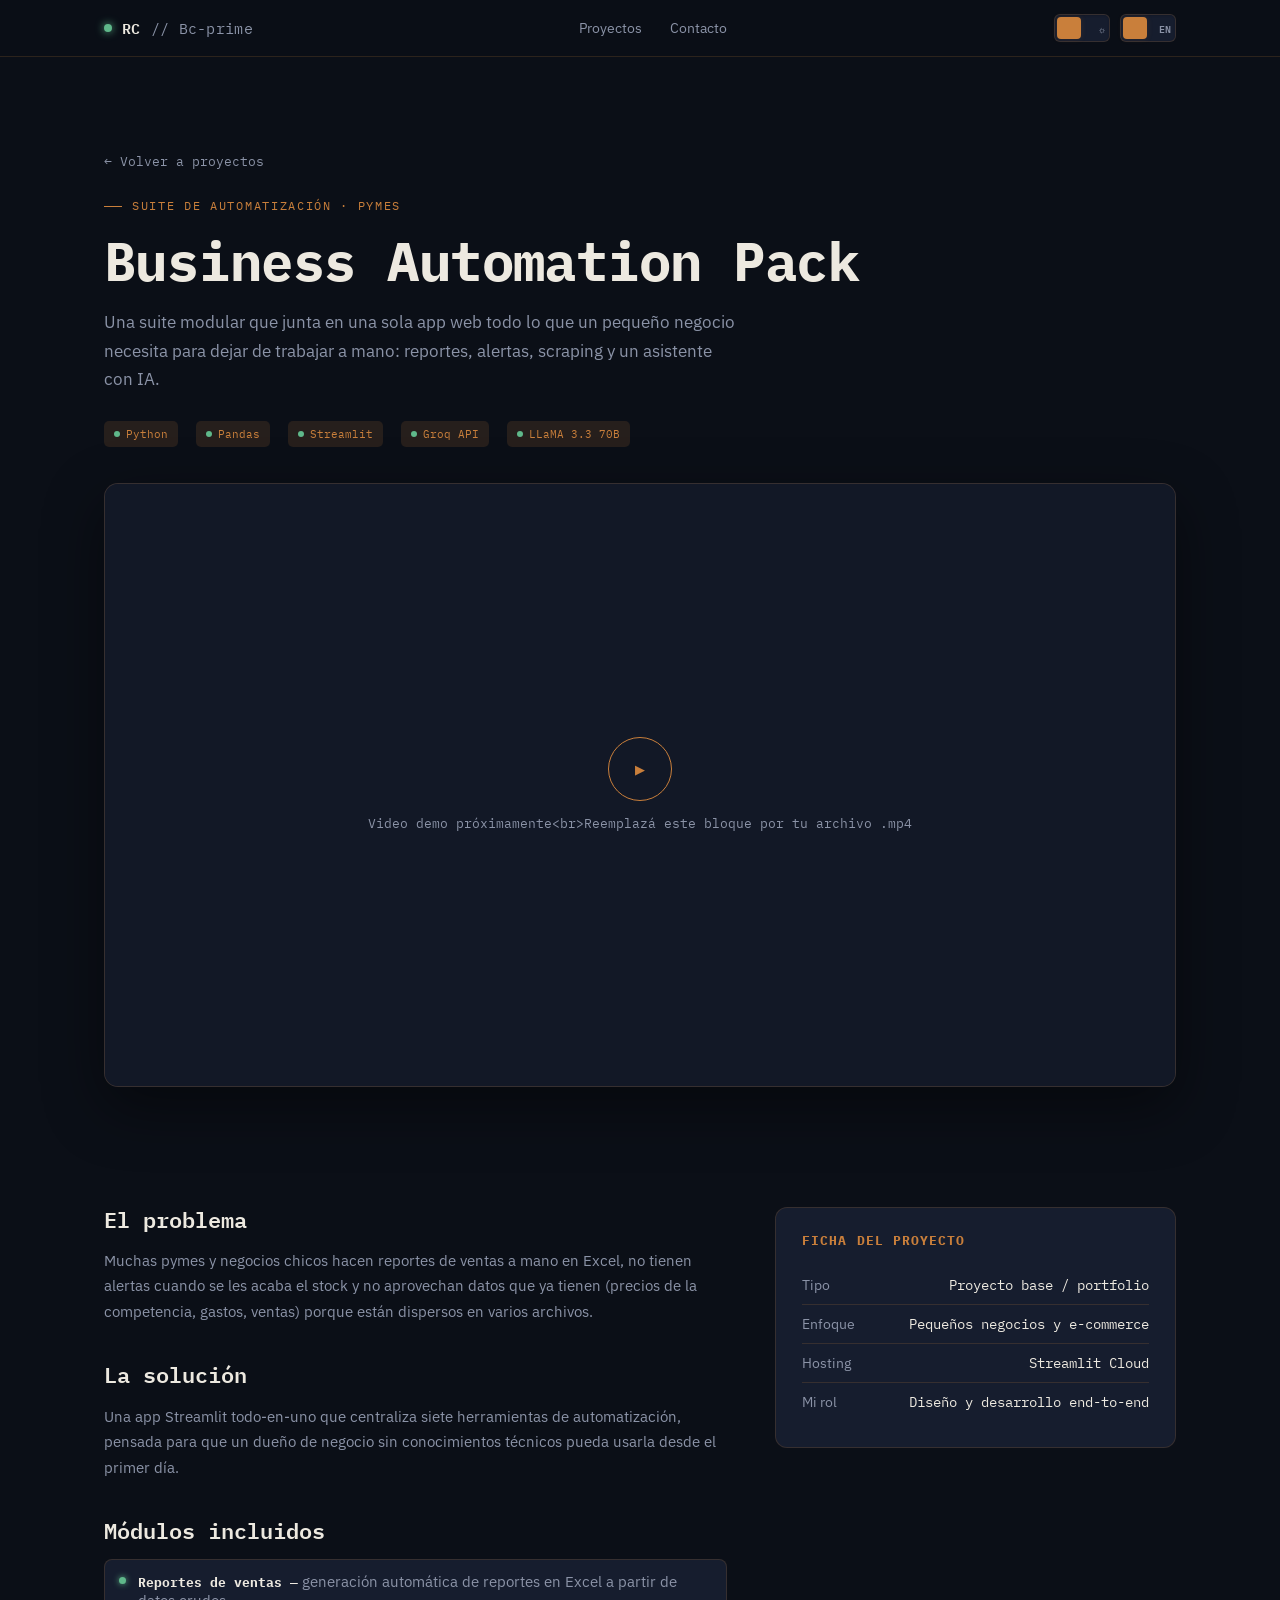
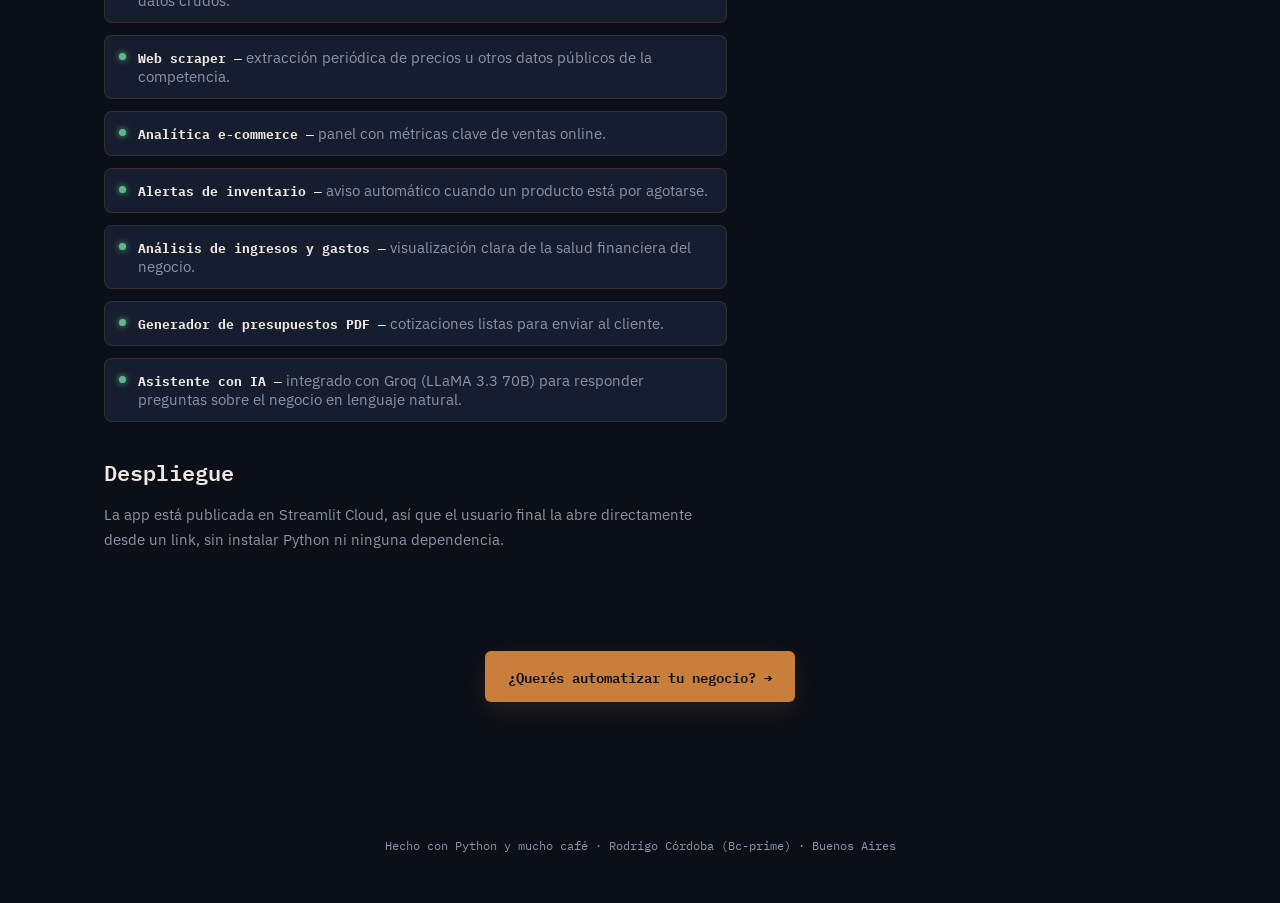
==== projects/business-automation-pack.html @ 6d0f2bd9 "First Commit" ====
<!DOCTYPE html>
<html lang="es" data-theme="dark">
<head>
<meta charset="UTF-8">
<meta name="viewport" content="width=device-width, initial-scale=1.0">
<title>Business Automation Pack — Rodrigo Córdoba (Bc-prime)</title>
<link rel="preconnect" href="https://fonts.googleapis.com">
<link rel="preconnect" href="https://fonts.gstatic.com" crossorigin>
<link href="https://fonts.googleapis.com/css2?family=IBM+Plex+Mono:wght@400;500;600;700&family=IBM+Plex+Sans:wght@400;500;600;700&display=swap" rel="stylesheet">
<link rel="stylesheet" href="../assets/styles.css">
</head>
<body>

<header class="topbar">
  <div class="topbar-inner">
    <a href="../index.html" class="brand"><span class="dot"></span>RC <span style="color:var(--text-dim); font-weight:400;">// Bc-prime</span></a>
    <nav class="links">
      <a href="../index.html#projects" data-i18n="nav.projects">Proyectos</a>
      <a href="../index.html#contact" data-i18n="nav.contact">Contacto</a>
    </nav>
    <div class="controls">
      <button class="switch mono" id="theme-switch" data-state="left" aria-label="Cambiar tema claro/oscuro"><span>☾</span><span>☼</span><span class="knob"></span></button>
      <button class="switch mono" id="lang-switch" data-state="left" aria-label="Cambiar idioma"><span>ES</span><span>EN</span><span class="knob"></span></button>
    </div>
  </div>
</header>

<main class="wrap">
  <section class="project-hero">
    <a href="../index.html#projects" class="back-link">← <span data-i18n="back">Volver a proyectos</span></a>
    <p class="eyebrow" data-i18n="eyebrow">SUITE DE AUTOMATIZACIÓN · PYMES</p>
    <h1 data-i18n="title">Business Automation Pack</h1>
    <p class="tagline" data-i18n="tagline">Una suite modular que junta en una sola app web todo lo que un pequeño negocio necesita para dejar de trabajar a mano: reportes, alertas, scraping y un asistente con IA.</p>
    <div class="project-meta">
      <span class="tag"><span class="led"></span>Python</span>
      <span class="tag"><span class="led"></span>Pandas</span>
      <span class="tag"><span class="led"></span>Streamlit</span>
      <span class="tag"><span class="led"></span>Groq API</span>
      <span class="tag"><span class="led"></span>LLaMA 3.3 70B</span>
    </div>

    <div class="media-stage">
      <div class="video-frame">
        <video controls poster="" style="display:none;">
          <source src="business-automation-pack-demo.mp4" type="video/mp4">
        </video>
        <div class="video-placeholder">
          <div class="play-icon">▶</div>
          <span data-i18n="video.placeholder">Video demo próximamente<br>Reemplazá este bloque por tu archivo .mp4</span>
        </div>
      </div>
    </div>
  </section>

  <div class="detail-grid">
    <div>
      <div class="detail-section">
        <h2 data-i18n="problem.title">El problema</h2>
        <p data-i18n="problem.p1">Muchas pymes y negocios chicos hacen reportes de ventas a mano en Excel, no tienen alertas cuando se les acaba el stock y no aprovechan datos que ya tienen (precios de la competencia, gastos, ventas) porque están dispersos en varios archivos.</p>
      </div>

      <div class="detail-section">
        <h2 data-i18n="solution.title">La solución</h2>
        <p data-i18n="solution.p1">Una app Streamlit todo-en-uno que centraliza siete herramientas de automatización, pensada para que un dueño de negocio sin conocimientos técnicos pueda usarla desde el primer día.</p>
      </div>

      <div class="detail-section">
        <h2 data-i18n="features.title">Módulos incluidos</h2>
        <ul class="feature-list">
          <li><span class="led"></span><span><b data-i18n="f1.b">Reportes de ventas —</b> <span data-i18n="f1.t">generación automática de reportes en Excel a partir de datos crudos.</span></span></li>
          <li><span class="led"></span><span><b data-i18n="f2.b">Web scraper —</b> <span data-i18n="f2.t">extracción periódica de precios u otros datos públicos de la competencia.</span></span></li>
          <li><span class="led"></span><span><b data-i18n="f3.b">Analítica e-commerce —</b> <span data-i18n="f3.t">panel con métricas clave de ventas online.</span></span></li>
          <li><span class="led"></span><span><b data-i18n="f4.b">Alertas de inventario —</b> <span data-i18n="f4.t">aviso automático cuando un producto está por agotarse.</span></span></li>
          <li><span class="led"></span><span><b data-i18n="f5.b">Análisis de ingresos y gastos —</b> <span data-i18n="f5.t">visualización clara de la salud financiera del negocio.</span></span></li>
          <li><span class="led"></span><span><b data-i18n="f6.b">Generador de presupuestos PDF —</b> <span data-i18n="f6.t">cotizaciones listas para enviar al cliente.</span></span></li>
          <li><span class="led"></span><span><b data-i18n="f7.b">Asistente con IA —</b> <span data-i18n="f7.t">integrado con Groq (LLaMA 3.3 70B) para responder preguntas sobre el negocio en lenguaje natural.</span></span></li>
        </ul>
      </div>

      <div class="detail-section">
        <h2 data-i18n="deploy.title">Despliegue</h2>
        <p data-i18n="deploy.p1">La app está publicada en Streamlit Cloud, así que el usuario final la abre directamente desde un link, sin instalar Python ni ninguna dependencia.</p>
      </div>
    </div>

    <aside class="side-panel">
      <h3 data-i18n="side.title">Ficha del proyecto</h3>
      <div class="side-row"><span data-i18n="side.type">Tipo</span><span data-i18n="side.type_v">Proyecto base / portfolio</span></div>
      <div class="side-row"><span data-i18n="side.target">Enfoque</span><span data-i18n="side.target_v">Pequeños negocios y e-commerce</span></div>
      <div class="side-row"><span data-i18n="side.deploy">Hosting</span><span data-i18n="side.deploy_v">Streamlit Cloud</span></div>
      <div class="side-row"><span data-i18n="side.role">Mi rol</span><span data-i18n="side.role_v">Diseño y desarrollo end-to-end</span></div>
    </aside>
  </div>

  <div style="margin:60px 0 100px; text-align:center;">
    <a href="../index.html#contact" class="btn btn-primary" data-i18n="cta">¿Querés automatizar tu negocio? →</a>
  </div>
</main>

<footer><span data-i18n="footer.text">Hecho con Python y mucho café · Rodrigo Córdoba (Bc-prime) · Buenos Aires</span></footer>

<script>
window.I18N = {
  es: {
    "nav.projects":"Proyectos","nav.contact":"Contacto","back":"Volver a proyectos",
    "eyebrow":"SUITE DE AUTOMATIZACIÓN · PYMES","title":"Business Automation Pack",
    "tagline":"Una suite modular que junta en una sola app web todo lo que un pequeño negocio necesita para dejar de trabajar a mano: reportes, alertas, scraping y un asistente con IA.",
    "video.placeholder":"Video demo próximamente<br>Reemplazá este bloque por tu archivo .mp4",
    "problem.title":"El problema",
    "problem.p1":"Muchas pymes y negocios chicos hacen reportes de ventas a mano en Excel, no tienen alertas cuando se les acaba el stock y no aprovechan datos que ya tienen (precios de la competencia, gastos, ventas) porque están dispersos en varios archivos.",
    "solution.title":"La solución",
    "solution.p1":"Una app Streamlit todo-en-uno que centraliza siete herramientas de automatización, pensada para que un dueño de negocio sin conocimientos técnicos pueda usarla desde el primer día.",
    "features.title":"Módulos incluidos",
    "f1.b":"Reportes de ventas —","f1.t":"generación automática de reportes en Excel a partir de datos crudos.",
    "f2.b":"Web scraper —","f2.t":"extracción periódica de precios u otros datos públicos de la competencia.",
    "f3.b":"Analítica e-commerce —","f3.t":"panel con métricas clave de ventas online.",
    "f4.b":"Alertas de inventario —","f4.t":"aviso automático cuando un producto está por agotarse.",
    "f5.b":"Análisis de ingresos y gastos —","f5.t":"visualización clara de la salud financiera del negocio.",
    "f6.b":"Generador de presupuestos PDF —","f6.t":"cotizaciones listas para enviar al cliente.",
    "f7.b":"Asistente con IA —","f7.t":"integrado con Groq (LLaMA 3.3 70B) para responder preguntas sobre el negocio en lenguaje natural.",
    "deploy.title":"Despliegue",
    "deploy.p1":"La app está publicada en Streamlit Cloud, así que el usuario final la abre directamente desde un link, sin instalar Python ni ninguna dependencia.",
    "side.title":"Ficha del proyecto",
    "side.type":"Tipo","side.type_v":"Proyecto base / portfolio",
    "side.target":"Enfoque","side.target_v":"Pequeños negocios y e-commerce",
    "side.deploy":"Hosting","side.deploy_v":"Streamlit Cloud",
    "side.role":"Mi rol","side.role_v":"Diseño y desarrollo end-to-end",
    "cta":"¿Querés automatizar tu negocio? →",
    "footer.text":"Hecho con Python y mucho café · Rodrigo Córdoba (Bc-prime) · Buenos Aires"
  },
  en: {
    "nav.projects":"Projects","nav.contact":"Contact","back":"Back to projects",
    "eyebrow":"AUTOMATION SUITE · SMALL BUSINESS","title":"Business Automation Pack",
    "tagline":"A modular suite that brings together, in a single web app, everything a small business needs to stop working by hand: reports, alerts, scraping and an AI assistant.",
    "video.placeholder":"Demo video coming soon<br>Replace this block with your .mp4 file",
    "problem.title":"The problem",
    "problem.p1":"Many small businesses build sales reports by hand in Excel, have no alerts when stock runs low, and don't use data they already have (competitor prices, expenses, sales) because it's scattered across different files.",
    "solution.title":"The solution",
    "solution.p1":"An all-in-one Streamlit app that centralizes seven automation tools, built so a non-technical business owner can use it from day one.",
    "features.title":"Included modules",
    "f1.b":"Sales reports —","f1.t":"automatic Excel report generation from raw data.",
    "f2.b":"Web scraper —","f2.t":"periodic extraction of competitor prices or other public data.",
    "f3.b":"E-commerce analytics —","f3.t":"a dashboard with key online-sales metrics.",
    "f4.b":"Inventory alerts —","f4.t":"automatic notice when a product is about to run out.",
    "f5.b":"Income & expense analysis —","f5.t":"a clear view of the business's financial health.",
    "f6.b":"PDF quote generator —","f6.t":"quotes ready to send to the client.",
    "f7.b":"AI assistant —","f7.t":"integrated with Groq (LLaMA 3.3 70B) to answer questions about the business in plain language.",
    "deploy.title":"Deployment",
    "deploy.p1":"The app is published on Streamlit Cloud, so the end user opens it straight from a link — no Python install, no dependencies.",
    "side.title":"Project snapshot",
    "side.type":"Type","side.type_v":"Base / portfolio project",
    "side.target":"Focus","side.target_v":"Small business & e-commerce",
    "side.deploy":"Hosting","side.deploy_v":"Streamlit Cloud",
    "side.role":"My role","side.role_v":"End-to-end design & development",
    "cta":"Want to automate your business? →",
    "footer.text":"Made with Python and a lot of coffee · Rodrigo Córdoba (Bc-prime) · Buenos Aires"
  }
};
</script>
<script src="../assets/app.js"></script>
</body>
</html>
---- assets/styles.css ----
:root{
  --radius: 10px;
  --maxw: 1120px;
}
html[data-theme="dark"]{
  --bg: #0b0f17;
  --bg-elevated: #121826;
  --panel: #161d2e;
  --panel-border: rgba(201,127,59,0.18);
  --text: #ede9e0;
  --text-dim: #8b93a7;
  --accent: #c97f3b;
  --accent-soft: rgba(201,127,59,0.14);
  --accent-2: #5fb88a;
  --line: rgba(201,127,59,0.28);
  --shadow: 0 20px 60px rgba(0,0,0,0.45);
}
html[data-theme="light"]{
  --bg: #f5efe2;
  --bg-elevated: #ffffff;
  --panel: #fbf7ee;
  --panel-border: rgba(181,101,42,0.2);
  --text: #1b1710;
  --text-dim: #6b6154;
  --accent: #b5652a;
  --accent-soft: rgba(181,101,42,0.12);
  --accent-2: #2f8f62;
  --line: rgba(181,101,42,0.28);
  --shadow: 0 20px 50px rgba(90,60,20,0.12);
}
*{box-sizing:border-box;}
html{scroll-behavior:smooth;}
body{
  margin:0;
  background:var(--bg);
  color:var(--text);
  font-family:'IBM Plex Sans', system-ui, sans-serif;
  -webkit-font-smoothing:antialiased;
  transition:background .3s ease, color .3s ease;
}
.mono{font-family:'IBM Plex Mono', monospace;}
a{color:inherit;}
img,svg{display:block;max-width:100%;}
.wrap{max-width:var(--maxw); margin:0 auto; padding:0 24px;}

/* ---------- Top bar ---------- */
header.topbar{
  position:fixed; top:0; left:0; right:0; z-index:50;
  background:color-mix(in srgb, var(--bg) 88%, transparent);
  backdrop-filter:blur(10px);
  border-bottom:1px solid var(--panel-border);
}
.topbar-inner{
  max-width:var(--maxw); margin:0 auto; padding:14px 24px;
  display:flex; align-items:center; justify-content:space-between; gap:16px;
}
.brand{display:flex; align-items:center; gap:10px; font-family:'IBM Plex Mono',monospace; font-weight:600; font-size:15px; letter-spacing:.02em; text-decoration:none;}
.brand .dot{width:8px;height:8px;border-radius:50%;background:var(--accent-2); box-shadow:0 0 8px var(--accent-2);}
nav.links{display:flex; gap:28px; font-size:14px;}
nav.links a{text-decoration:none; color:var(--text-dim); transition:color .2s;}
nav.links a:hover{color:var(--accent);}
.controls{display:flex; align-items:center; gap:10px;}

/* breaker-style switches */
.switch{
  position:relative; width:56px; height:28px; border-radius:6px;
  background:var(--panel); border:1px solid var(--panel-border);
  cursor:pointer; display:flex; align-items:center; padding:0 4px;
  font-family:'IBM Plex Mono',monospace; font-size:10px; font-weight:600;
  justify-content:space-between; color:var(--text-dim);
  box-shadow: inset 0 1px 2px rgba(0,0,0,0.15);
}
.switch:focus-visible{outline:2px solid var(--accent); outline-offset:2px;}
.switch .knob{
  position:absolute; top:2px; bottom:2px; width:24px; border-radius:4px;
  background:var(--accent); transition:left .2s ease;
  box-shadow:0 0 6px var(--accent-soft);
}
.switch[data-state="left"] .knob{left:2px;}
.switch[data-state="right"] .knob{left:28px;}
.switch span{position:relative; z-index:1; pointer-events:none;}
.switch[data-state="left"] span:first-child,
.switch[data-state="right"] span:last-child{color:var(--bg); font-weight:700;}

/* ---------- Layout helpers ---------- */
section{padding:110px 0 70px;}
.eyebrow{
  font-family:'IBM Plex Mono',monospace; font-size:12px; letter-spacing:.14em;
  color:var(--accent); text-transform:uppercase; margin:0 0 14px;
  display:flex; align-items:center; gap:10px;
}
.eyebrow::before{content:''; width:18px; height:1px; background:var(--accent);}
h1,h2,h3{font-family:'IBM Plex Mono',monospace; line-height:1.15; margin:0;}
h1{font-size:clamp(32px,5vw,54px); font-weight:700; letter-spacing:-0.01em;}
h2{font-size:clamp(26px,3.4vw,36px); font-weight:600;}
p{line-height:1.7; color:var(--text-dim); margin:0;}

.divider{
  max-width:var(--maxw); margin:0 auto; padding:0 24px;
  display:flex; align-items:center; gap:10px;
}
.divider::before, .divider::after{content:''; flex:1; height:1px; background:var(--line);}
.divider .joint{width:6px; height:6px; border-radius:50%; background:var(--accent); box-shadow:0 0 6px var(--accent-soft);}

.btn{
  font-family:'IBM Plex Mono',monospace; font-size:14px; font-weight:600;
  padding:13px 22px; border-radius:6px; text-decoration:none; cursor:pointer;
  display:inline-flex; align-items:center; gap:8px; border:1px solid transparent;
  transition:transform .15s ease, box-shadow .15s ease;
}
.btn:hover{transform:translateY(-2px);}
.btn-primary{background:var(--accent); color:var(--bg); box-shadow:0 8px 24px var(--accent-soft);}
.btn-ghost{background:transparent; border-color:var(--panel-border); color:var(--text);}

.tag{
  display:inline-flex; align-items:center; gap:6px; font-family:'IBM Plex Mono',monospace;
  font-size:11px; padding:6px 10px; border-radius:5px; background:var(--accent-soft); color:var(--accent);
  margin-right:8px; margin-top:8px;
}
.tag .led{width:6px;height:6px;border-radius:50%;background:var(--accent-2);}
.chip{font-family:'IBM Plex Mono',monospace; font-size:10.5px; color:var(--text-dim); border:1px solid var(--panel-border); padding:4px 8px; border-radius:4px;}
.chips{display:flex; flex-wrap:wrap; gap:6px;}

footer{padding:36px 0 50px; text-align:center; font-family:'IBM Plex Mono',monospace; font-size:12px; color:var(--text-dim);}

/* ---------- Circuit trace anim ---------- */
.trace-line{stroke:var(--accent); stroke-width:1.5; fill:none; stroke-dasharray:6 5;}
.trace-anim{animation:dash 3.2s linear infinite;}
@keyframes dash{to{stroke-dashoffset:-100;}}
.trace-node{fill:var(--accent);}
.trace-pulse{fill:var(--accent-2); filter:drop-shadow(0 0 4px var(--accent-2));}

/* ================= PROJECT DETAIL PAGES ================= */
.back-link{
  display:inline-flex; align-items:center; gap:8px; font-family:'IBM Plex Mono',monospace;
  font-size:13px; color:var(--text-dim); text-decoration:none; margin-bottom:26px;
  transition:color .2s;
}
.back-link:hover{color:var(--accent);}

.project-hero{padding-top:150px;}
.project-hero .tagline{max-width:640px; margin-top:16px; font-size:16.5px;}
.project-meta{display:flex; flex-wrap:wrap; gap:10px; margin-top:20px;}

/* --- Media stage: holds either a video or an image carousel --- */
.media-stage{
  margin-top:36px; border-radius:14px; overflow:hidden; border:1px solid var(--panel-border);
  background:var(--panel); box-shadow:var(--shadow);
}
.video-frame{
  position:relative; width:100%; aspect-ratio:16/9; background:var(--bg-elevated);
  display:flex; align-items:center; justify-content:center;
}
.video-frame video{width:100%; height:100%; object-fit:cover; display:block;}
.video-placeholder{
  display:flex; flex-direction:column; align-items:center; gap:14px;
  color:var(--text-dim); font-family:'IBM Plex Mono',monospace; font-size:13px; text-align:center; padding:24px;
}
.video-placeholder .play-icon{
  width:64px; height:64px; border-radius:50%; border:1.5px solid var(--accent);
  display:flex; align-items:center; justify-content:center; color:var(--accent);
}

.carousel{position:relative; width:100%; aspect-ratio:16/9; overflow:hidden; background:var(--bg-elevated);}
.carousel-track{display:flex; height:100%; transition:transform .35s ease;}
.carousel-slide{flex:0 0 100%; height:100%; display:flex; align-items:center; justify-content:center;}
.carousel-slide img{width:100%; height:100%; object-fit:cover;}
.carousel-btn{
  position:absolute; top:50%; transform:translateY(-50%); width:38px; height:38px; border-radius:50%;
  background:rgba(0,0,0,0.45); color:#fff; border:none; cursor:pointer; font-size:16px;
  display:flex; align-items:center; justify-content:center;
}
.carousel-btn.prev{left:14px;}
.carousel-btn.next{right:14px;}
.carousel-dots{position:absolute; bottom:12px; left:0; right:0; display:flex; justify-content:center; gap:6px;}
.carousel-dots span{width:6px; height:6px; border-radius:50%; background:rgba(255,255,255,0.4);}
.carousel-dots span.active{background:var(--accent);}

.detail-grid{display:grid; grid-template-columns:1.4fr .9fr; gap:48px; margin-top:50px; align-items:start;}
.detail-section{margin-bottom:38px;}
.detail-section h2{margin-bottom:16px; font-size:22px;}
.detail-section p{font-size:15px; margin-bottom:12px;}
.feature-list{list-style:none; margin:0; padding:0; display:flex; flex-direction:column; gap:12px;}
.feature-list li{
  display:flex; gap:12px; align-items:flex-start; font-size:14.5px; color:var(--text-dim);
  background:var(--panel); border:1px solid var(--panel-border); border-radius:8px; padding:12px 14px;
}
.feature-list li .led{margin-top:5px; width:7px; height:7px; border-radius:50%; background:var(--accent-2); box-shadow:0 0 6px var(--accent-2); flex-shrink:0;}
.feature-list li b{color:var(--text); font-family:'IBM Plex Mono',monospace; font-size:13px;}

.side-panel{background:var(--panel); border:1px solid var(--panel-border); border-radius:12px; padding:26px; position:sticky; top:100px;}
.side-panel h3{font-size:13px; text-transform:uppercase; letter-spacing:.08em; color:var(--accent); margin-bottom:18px;}
.side-row{display:flex; justify-content:space-between; gap:10px; padding:10px 0; border-bottom:1px solid var(--panel-border); font-size:13.5px;}
.side-row:last-child{border-bottom:none;}
.side-row span:first-child{color:var(--text-dim);}
.side-row span:last-child{font-family:'IBM Plex Mono',monospace; text-align:right;}

@media (prefers-reduced-motion: reduce){
  .trace-anim{animation:none;}
  *{transition:none !important;}
}

@media (max-width: 880px){
  nav.links{display:none;}
  .detail-grid{grid-template-columns:1fr;}
  .side-panel{position:static;}
  .project-hero{padding-top:130px;}
}
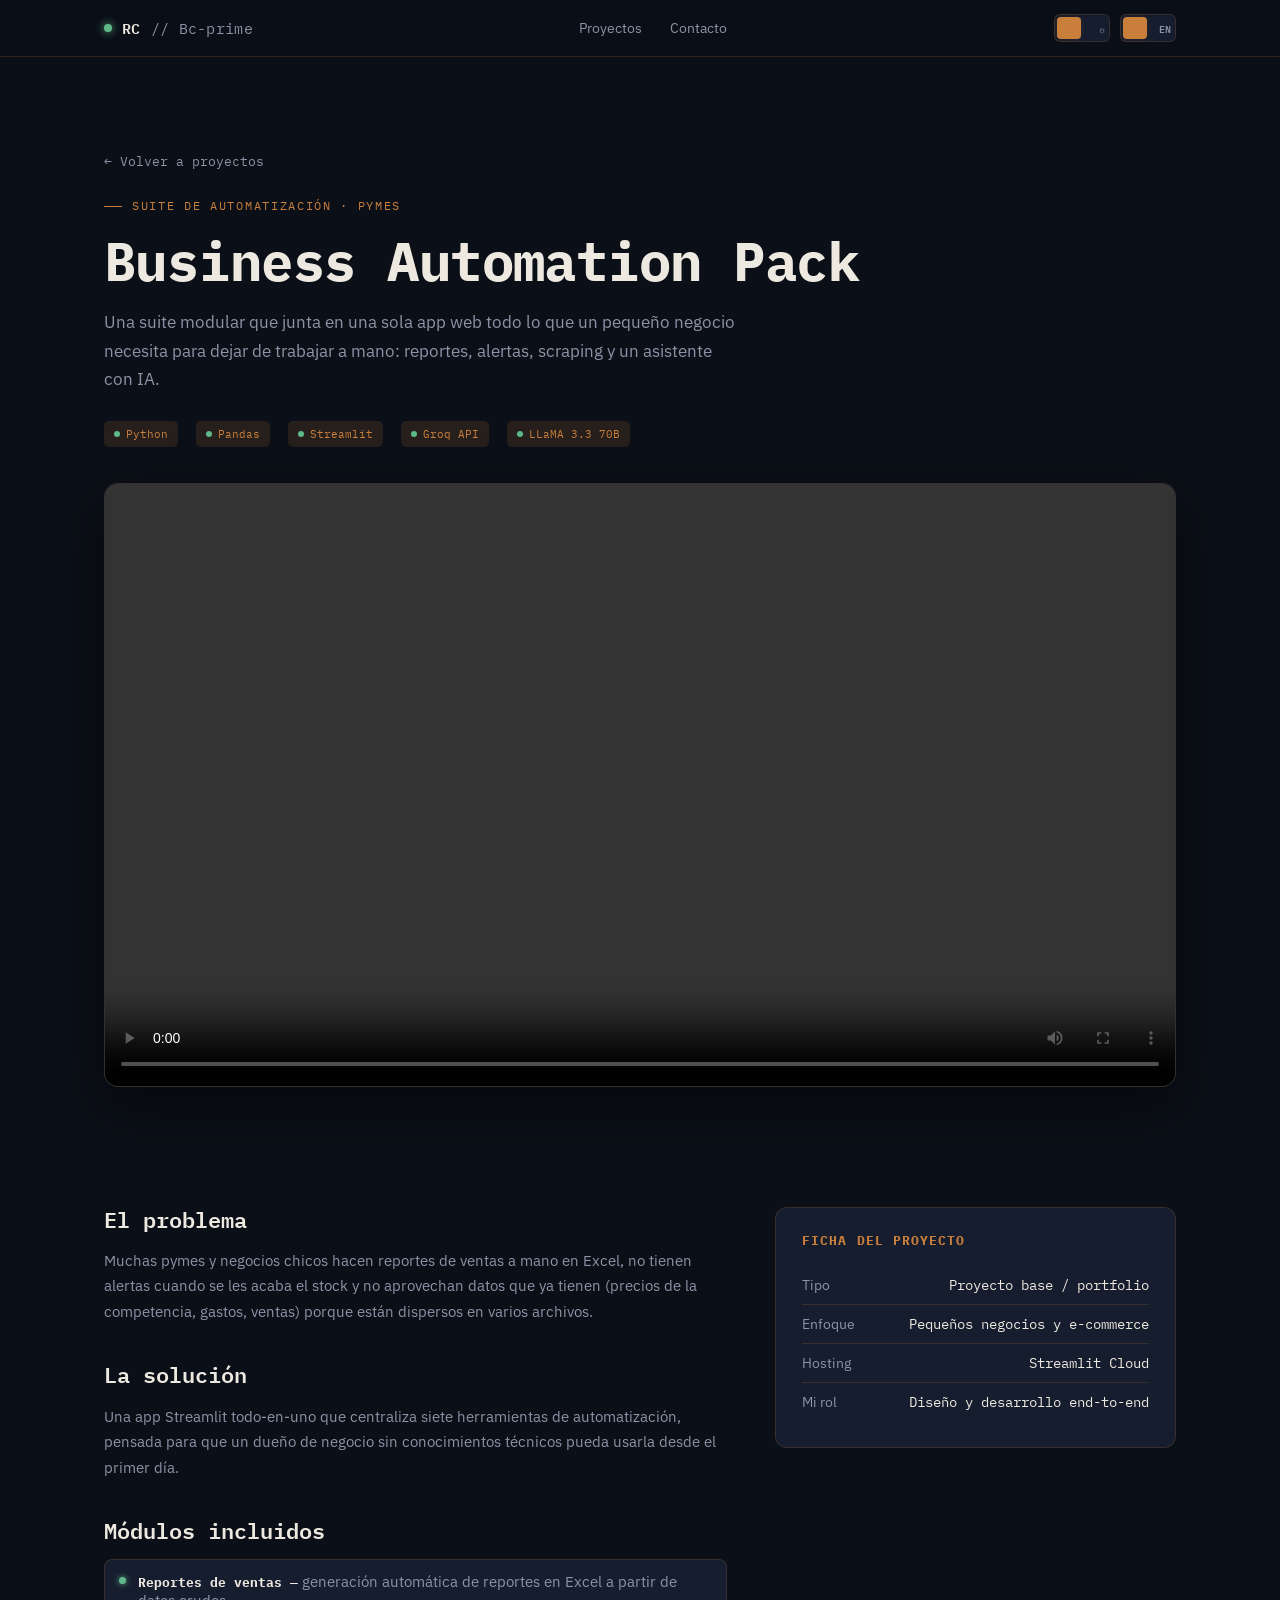
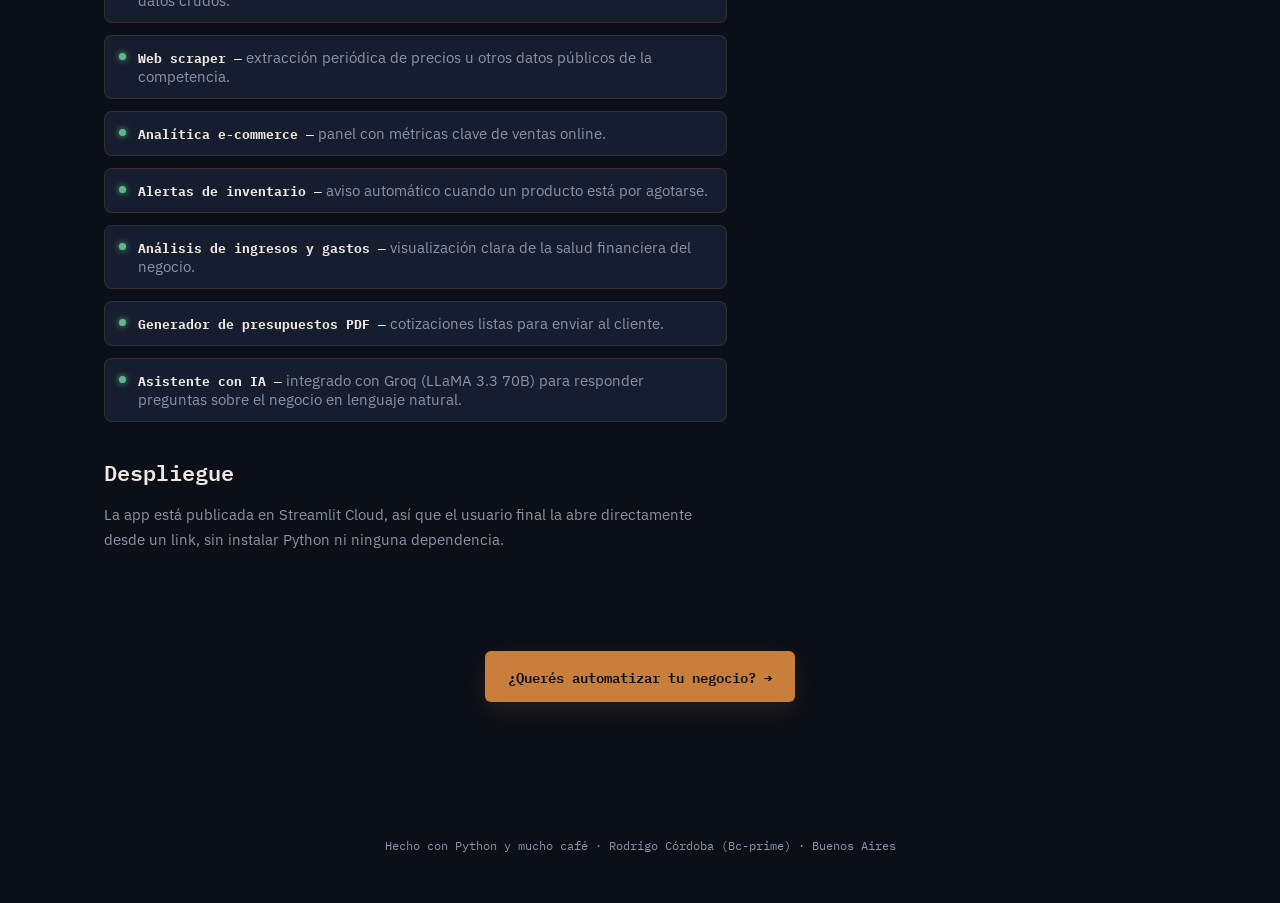
==== commit 5952ae49: "Agregar video demo de Business Automation Pack Co-Authored-By: Claude Sonnet 5 <noreply@anthropic.co" ====
--- a/projects/business-automation-pack.html
+++ b/projects/business-automation-pack.html
@@ -41,13 +41,9 @@
 
     <div class="media-stage">
       <div class="video-frame">
-        <video controls poster="" style="display:none;">
-          <source src="business-automation-pack-demo.mp4" type="video/mp4">
+        <video controls poster="">
+          <source src="BPW.mp4" type="video/mp4">
         </video>
-        <div class="video-placeholder">
-          <div class="play-icon">▶</div>
-          <span data-i18n="video.placeholder">Video demo próximamente<br>Reemplazá este bloque por tu archivo .mp4</span>
-        </div>
       </div>
     </div>
   </section>
